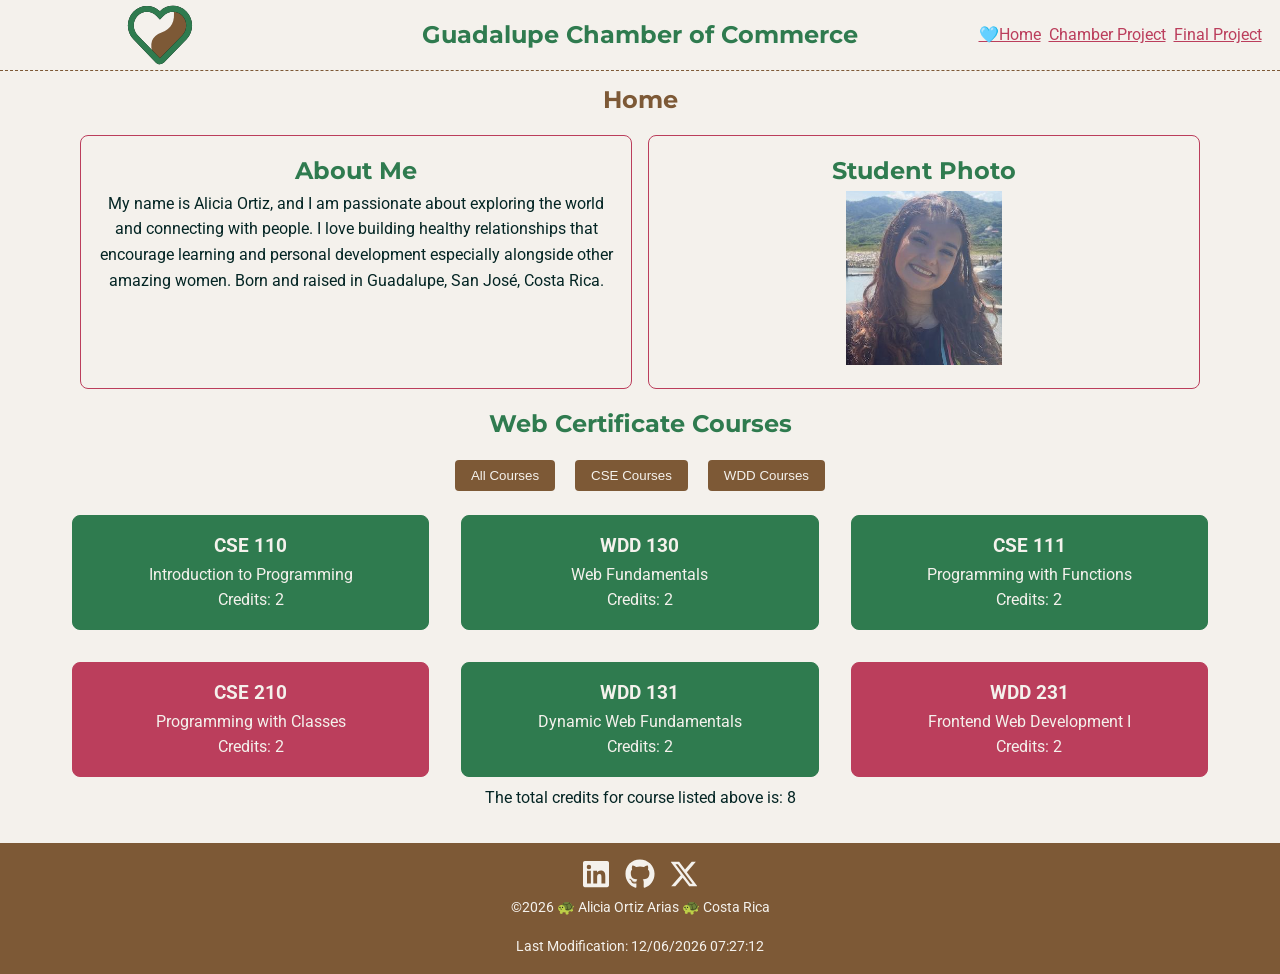
==== index.html @ 5e250fab "final" ====
<!DOCTYPE html>
<html lang="en">

<head>
    <meta charset="UTF-8">
    <meta name="author" content="Alicia Ortiz">
    <meta name="description"
        content="The Guadalupe Chamber of Commerce is a community hub supporting women-owned businesses in Guadalupe, San José, Costa Rica. Our site promotes local economic growth, provides event information, hosts networking opportunities, and encourages local shopping to strengthen community connections.">
    <meta name="viewport" content="width=device-width, initial-scale=1.0">
    <title>Guadalupe Chamber of Commerce</title>

    <link rel="stylesheet" href="styles/chamber.css">
    <link rel="stylesheet" href="styles/chamber-large.css">

    <script src="scripts/chamber.js" defer></script>

    <link rel="preconnect" href="https://fonts.googleapis.com">
    <link rel="preconnect" href="https://fonts.gstatic.com" crossorigin>
    <link
        href="https://fonts.googleapis.com/css2?family=Montserrat:ital,wght@0,100..900;1,100..900&family=Playfair:ital,opsz,wght@0,5..1200,300..900;1,5..1200,300..900&family=Roboto:ital,wght@0,100..900;1,100..900&display=swap"
        rel="stylesheet">
</head>

<body>
    <header>
        <svg class="header-logo" viewBox="0 0 24 24" xmlns="http://www.w3.org/2000/svg" xmlns:xlink="http://www.w3.org/1999/xlink" fill="#000000">
            <g id="SVGRepo_bgCarrier" stroke-width="0"></g>
            <g id="SVGRepo_tracerCarrier" stroke-linecap="round" stroke-linejoin="round"></g>
            <g id="SVGRepo_iconCarrier">
                <defs>
                    <path id="heart-a"
                        d="M7.64648437,1.19311523 C8.33056641,5.30135091 6.96142578,7.94555664 3.5390625,9.12573242 C0.116699219,10.3059082 -0.801757813,12.9492188 0.783691406,17.0556641 L3,19.2653809 L12.5229492,9.54785156 C13.5050456,6.41617839 12.8082682,3.82950846 10.4326172,1.7878418 C8.8577474,0.574951172 7.92903646,0.376708984 7.64648437,1.19311523 Z">
                    </path>
                    <path id="heart-c"
                        d="M18.6707335,10.0469949 C20.4444204,8.20475335 20.4428931,5.22154308 18.6673208,3.38125356 C16.8917484,1.54096405 14.0134482,1.53938105 12.2359925,3.37771648 L10.9702069,4.68963823 L9.74663024,3.42106257 C7.97421677,1.58443498 5.10087015,1.58474944 3.32883095,3.42176494 C1.55679174,5.25878043 1.55709514,8.23685657 3.32950861,10.0734842 L10.9750473,18 L18.6707335,10.0469949 Z M9.53555048,19.3884699 L1.89036034,11.4623154 C-0.629744037,8.85090825 -0.630172509,4.64518565 1.88938959,2.03323745 C4.37655172,-0.545122756 8.39543397,-0.61732966 10.9687169,1.81730162 C13.5445576,-0.66312694 17.60123,-0.604129239 20.1066156,1.99257419 C22.6292352,4.60713978 22.6313904,8.81686087 20.1115002,11.434147 L12.4427074,19.3824584 C12.1544685,19.6812032 11.7964701,19.8704534 11.4198481,19.9502088 C10.7609371,20.0997637 10.0408904,19.9123813 9.53555048,19.3884699 Z">
                    </path>
                </defs>
                <g fill="none" fill-rule="evenodd" transform="translate(1 2)">
                    <g transform="translate(8)">
                        <mask id="heart-b" fill="#ffffff">
                            <use xlink:href="#heart-a"></use>
                        </mask>
                        <use fill="#D8D8D8" xlink:href="#heart-a"></use>
                        <g fill="#7d5936" mask="url(#heart-b)">
                            <rect width="24" height="24" transform="translate(-9 -2)"></rect>
                        </g>
                    </g>
                    <mask id="heart-d" fill="#ffffff">
                        <use xlink:href="#heart-c"></use>
                    </mask>
                    <use fill="#000000" fill-rule="nonzero" xlink:href="#heart-c"></use>
                    <g fill="#2f7b4f" mask="url(#heart-d)">
                        <rect width="24" height="24" transform="translate(-1 -2)"></rect>
                    </g>
                </g>
            </g>
        </svg>
        
        <h2 class="header-title">Guadalupe Chamber of Commerce</h2>

        <div class="header-nav">
            <nav id="nav-bar" class="header-nav">
            <button id="menu-toggle" class="hamburger" aria-label="Toggle menu"></button>
            
                <ul>
                    <li><a href="index.html">🩵Home</a></li>
                    <li><a href="chamber.html">Chamber Project</a></li>
                    <li><a href="final.html">Final Project</a></li>
                </ul>
            </nav>
        </div>


    </header>


    <main>
        <section class="hero">

            <h1 class="hero-title">Home</h1>
        </section>

        <section class="info-container">
            <div class="info-column about-me">
                <h2>About Me</h2>
                <p>
                    My name is Alicia Ortiz, and I am passionate about exploring the world and connecting with people. 
                    I love building healthy relationships that encourage
                    learning and personal development especially alongside other amazing women.
                    
                    Born and raised in Guadalupe, San José, Costa Rica.
                </p>
            </div>

            <div class="info-column ">
                <h2>Student Photo</h2>
                <img class="me-photo" src="images/alicia-profile.jpg" alt="Alicia Ortiz Arias">
            </div>

        </section>

        <section class="web-courses">
            <h2>Web Certificate Courses</h2>
            <div class="course-buttons">
                <button id="all-btn">All Courses</button>
                <button id="cse-btn">CSE Courses</button>
                <button id="wdd-btn">WDD Courses</button>
            </div>

            <div class="courses-columns"></div>
            <p id="total-credits"></p>
            
        </section>

    </main>

    <footer>
        <section>
            <div class="footer-logos">
                <a   href="https://linkedin.com" target="_blank" rel="noopener noreferrer">
                    <img class="logo-linkedin" src="images/linkedin.svg" alt="LinkedIn">
                </a>
                <a  href="https://github.com" target="_blank" rel="noopener noreferrer">
                    <img class="logo-github" src="images/github.svg" alt="GitHub">
                </a>
                <a  href="https://x.com" target="_blank" rel="noopener noreferrer">
                    <img class="logo-twitter" src="images/twitter.svg" alt="X">
                </a>
            </div>
        </section>
        <div class="footer-content">
            <p>&copy;<span id="currentyear"></span> 🐢 Alicia Ortiz Arias 🐢 Costa Rica</p>
            <p id="lastModified"></p>

        </div>
    </footer>
</body>

</html>
---- styles/chamber.css ----
/*-------GENERAL STYLE-------*/
:root {
    --color-primary: #7d5936;
    --color-secondary: #2f7b4f;
    --color-accent: #bb3e5c;
    --color-background: #F4F1EC;
    --color-text: #042524;

    --font-heading: 'Montserrat', sans-serif;
    --font-body: 'Roboto', sans-serif;
    --font-special: 'Playfair Display', serif;
}

body {
    margin: 0;
    padding: 0;
    background-color: var(--color-background);
    color: var(--color-text);
    font-family: var(--font-body);
    line-height: 1.6;
    text-align: center;
}

* {
    margin: 0;
    padding: 0;
    border: 0;
}

h1 {
    color: var(--color-primary);
}

h1,
h2 {
    font-family: var(--font-heading);
    text-align: center;
}

h2 {
    color: var(--color-secondary);
}

a {
    color: var(--color-accent);
}

main {
    align-items: center;
    margin: 0 5% 0 5%;
    color: var(--color-text);
}

/*--------HEADER--------*/

header {
    display: grid;
    grid-template-columns: 1fr 2fr 1fr;
    align-items: center;
    text-align: center;
    justify-items: center;
    margin-bottom: 10px;
    border-bottom: 1px dashed var(--color-primary);
}

.hamburger::before {
    content: "\2630";
    /* ☰ */
}

.hamburger.show::before {
    content: "\00D7";
    /* × */
}

.header-nav ul {
    display: none;
    flex-direction: column;
    gap: 1rem;
    list-style: none;
    padding: 0;
    
}

.header-nav.show ul{
    display: flex;
}

.header-logo {
    width: 70px;
}

/*--------HERO----------*/


/*------INFO SECTION-----*/
.info-container {
    display: flex;
    flex-direction: column;
    gap: 1rem;
    margin: 1rem;
}

.info-column {
    background-color: var(--color-background);
    padding: 1rem;
    border: 1px solid var(--color-accent);
    border-radius: 8px;
}

.me-photo{
    width: 30%;
}

/*-----COURSES------*/
.course-card {
    border: 1px solid var(--color-secondary);
    border-radius: 8px;
    padding: 1rem;
    margin: 0.5rem;
    background-color: var(--color-background);
}

.course-card.completed {
    background-color: var(--color-secondary);
    /* verde suave */
    border-color: var(--color-secondary);
    color: var(--color-background);
}

.course-card.not-completed {
    background-color: var(--color-accent);
    /* rojo/rosado suave */
    border-color: var(--color-accent);
    color: var(--color-background);
}

.course-buttons {
    margin: 1rem 0;
}

.course-buttons button {
    margin: 0 0.5rem;
    padding: 0.5rem 1rem;
    border: none;
    background-color: var(--color-primary);
    color: var(--color-background);
    cursor: pointer;
    border-radius: 4px;
}

.course-buttons button:hover {
    background-color: var(--color-accent);
}

.courses-columns {
  display: grid;
  grid-template-columns: 1fr; /* una columna en pantallas pequeñas */
  gap: 1rem;
}




/* ------- LOGOS ------- */

.logo-linkedin, .logo-github, .logo-twitter {
    width: 4%;
}

/*------FOOTER-----*/

footer {
    background-color: var(--color-primary);
    color: var(--color-background);
    padding: 1rem;
    font-size: 0.9rem;
    /* tamaño legible */
    margin-top: 2rem;
}

.footer-content {
    display: grid;
    grid-template-columns: 2fr;
    gap: 1rem;
    justify-items: center;
}

.footer-content p {
    margin: 0;
    text-align: center;
}

.footer-logos {
    display: flex;
    justify-content: center;
    gap: 1rem;
}

.footer-logos img {
    height: 30px;
    width: auto;
    transition: transform 0.3s ease;
}

.footer-logos img:hover {
    transform: scale(1.1);
}
---- styles/chamber-large.css ----
@media (min-width: 768px) {
    .info-container {
        flex-direction: row;
        
    }

    .info-column {
        flex: 1;
    }
}

@media (min-width: 768px) {
    #menu-toggle {
        display: none;
    }

    .header-nav ul {
        display: flex;
        flex-direction: row;
        gap: 0.5rem;
    }
}

@media (min-width: 768px) {
    .courses-columns {
        grid-template-columns: repeat(3, 1fr);
        /* tres columnas en pantallas grandes */
    }
}
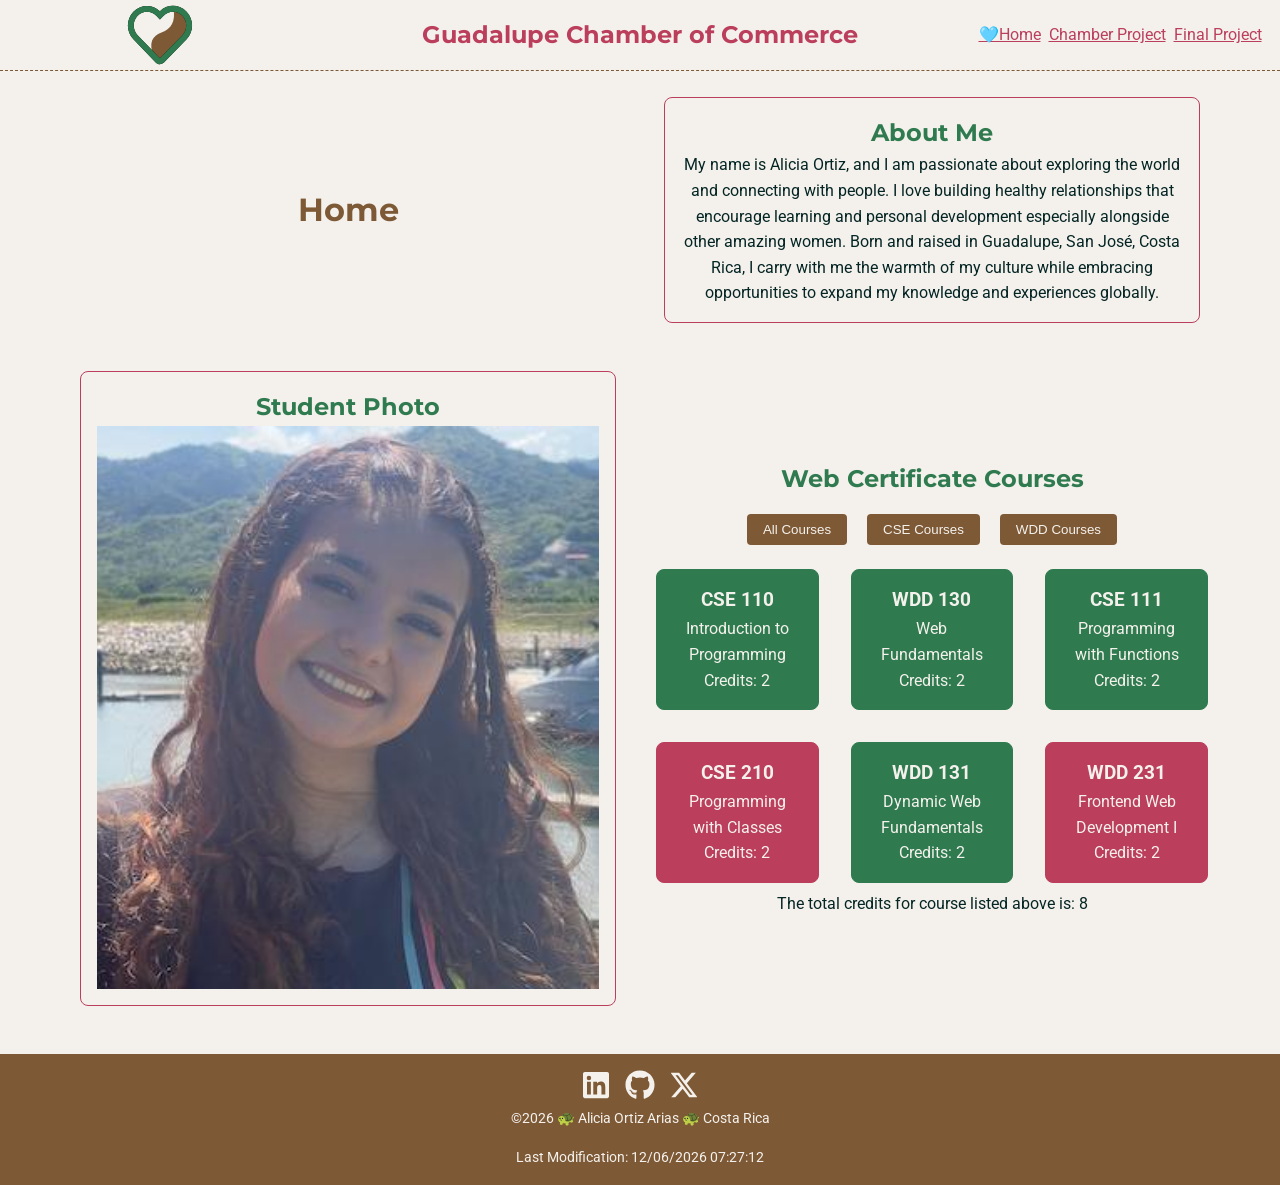
==== commit 4e24369e: "final final" ====
--- a/index.html
+++ b/index.html
@@ -5,7 +5,7 @@
     <meta charset="UTF-8">
     <meta name="author" content="Alicia Ortiz">
     <meta name="description"
-        content="The Guadalupe Chamber of Commerce is a community hub supporting women-owned businesses in Guadalupe, San José, Costa Rica. Our site promotes local economic growth, provides event information, hosts networking opportunities, and encourages local shopping to strengthen community connections.">
+        content="Community hub supporting women-owned businesses in Guadalupe, San José, Costa Rica. Hosts networking opportunities, and encourages local shopping to strengthen community connections.">
     <meta name="viewport" content="width=device-width, initial-scale=1.0">
     <title>Guadalupe Chamber of Commerce</title>
 
@@ -75,28 +75,23 @@
 
 
     <main>
-        <section class="hero">
 
-            <h1 class="hero-title">Home</h1>
+        <h1 class="hero-title">Home</h1>
+
+        <section class="info-column about-me">
+            <h2>About Me</h2>
+            <p>
+                My name is Alicia Ortiz, and I am passionate about exploring the world and connecting with people. 
+                I love building healthy relationships that encourage
+                learning and personal development especially alongside other amazing women.
+                Born and raised in Guadalupe, San José, Costa Rica, I carry with me the warmth of my culture while embracing
+                opportunities to expand my knowledge and experiences globally.
+            </p>
         </section>
 
-        <section class="info-container">
-            <div class="info-column about-me">
-                <h2>About Me</h2>
-                <p>
-                    My name is Alicia Ortiz, and I am passionate about exploring the world and connecting with people. 
-                    I love building healthy relationships that encourage
-                    learning and personal development especially alongside other amazing women.
-                    
-                    Born and raised in Guadalupe, San José, Costa Rica.
-                </p>
-            </div>
-
-            <div class="info-column ">
-                <h2>Student Photo</h2>
-                <img class="me-photo" src="images/alicia-profile.jpg" alt="Alicia Ortiz Arias">
-            </div>
-
+        <section class="info-column ">
+            <h2>Student Photo</h2>
+            <img class="me-photo" src="images/alicia-profile.jpg" alt="Alicia Ortiz Arias">
         </section>
 
         <section class="web-courses">
--- a/styles/chamber.css
+++ b/styles/chamber.css
@@ -61,7 +61,13 @@
     justify-items: center;
     margin-bottom: 10px;
     border-bottom: 1px dashed var(--color-primary);
-}
+
+}
+
+.header-title {
+    color: #bb3e5c;
+    width: 0.8;
+} 
 
 .hamburger::before {
     content: "\2630";
@@ -94,23 +100,28 @@
 
 
 /*------INFO SECTION-----*/
-.info-container {
-    display: flex;
-    flex-direction: column;
-    gap: 1rem;
-    margin: 1rem;
-}
-
 .info-column {
     background-color: var(--color-background);
     padding: 1rem;
     border: 1px solid var(--color-accent);
     border-radius: 8px;
-}
-
-.me-photo{
-    width: 30%;
-}
+    margin: 1rem;
+}
+
+.me-photo {
+    width: 100%;
+    height: auto;
+    display: block;
+    margin: 0 auto;
+}
+
+main {
+    display: grid;
+    grid-template-columns: 1fr;
+    gap: 1rem;
+}
+
+
 
 /*-----COURSES------*/
 .course-card {
--- a/styles/chamber-large.css
+++ b/styles/chamber-large.css
@@ -1,11 +1,7 @@
 @media (min-width: 768px) {
-    .info-container {
-        flex-direction: row;
-        
-    }
-
-    .info-column {
-        flex: 1;
+    main {
+        grid-template-columns: 1fr 1fr;
+        /* escritorio: dos columnas */
     }
 }
 
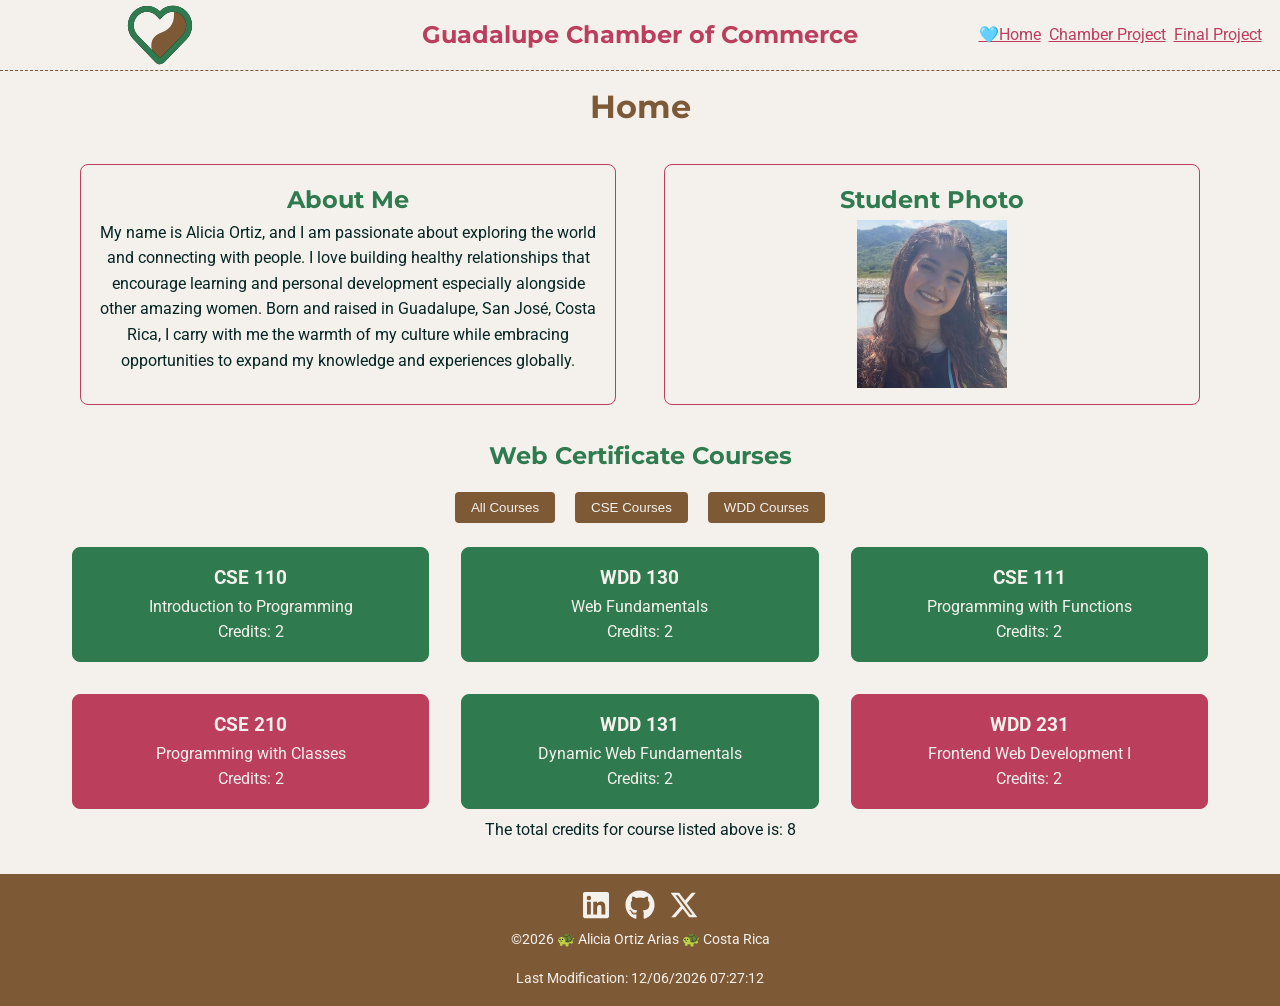
==== commit f8169e44: "all corrected and destributed" ====
--- a/index.html
+++ b/index.html
@@ -5,7 +5,7 @@
     <meta charset="UTF-8">
     <meta name="author" content="Alicia Ortiz">
     <meta name="description"
-        content="Community hub supporting women-owned businesses in Guadalupe, San José, Costa Rica. Hosts networking opportunities, and encourages local shopping to strengthen community connections.">
+        content="Community hub supporting women-owned businesses in Guadalupe, Costa Rica. Hosts networking opportunities, and encourages local shopping.">
     <meta name="viewport" content="width=device-width, initial-scale=1.0">
     <title>Guadalupe Chamber of Commerce</title>
 
@@ -75,25 +75,22 @@
 
 
     <main>
-
         <h1 class="hero-title">Home</h1>
-
+    
         <section class="info-column about-me">
             <h2>About Me</h2>
-            <p>
-                My name is Alicia Ortiz, and I am passionate about exploring the world and connecting with people. 
-                I love building healthy relationships that encourage
-                learning and personal development especially alongside other amazing women.
-                Born and raised in Guadalupe, San José, Costa Rica, I carry with me the warmth of my culture while embracing
-                opportunities to expand my knowledge and experiences globally.
-            </p>
+            <p>My name is Alicia Ortiz, and I am passionate about exploring the world and connecting with people.
+            I love building healthy relationships that encourage
+            learning and personal development especially alongside other amazing women.
+            Born and raised in Guadalupe, San José, Costa Rica, I carry with me the warmth of my culture while embracing
+            opportunities to expand my knowledge and experiences globally.</p>
         </section>
-
-        <section class="info-column ">
+    
+        <section class="info-column student-photo">
             <h2>Student Photo</h2>
             <img class="me-photo" src="images/alicia-profile.jpg" alt="Alicia Ortiz Arias">
         </section>
-
+    
         <section class="web-courses">
             <h2>Web Certificate Courses</h2>
             <div class="course-buttons">
@@ -101,13 +98,11 @@
                 <button id="cse-btn">CSE Courses</button>
                 <button id="wdd-btn">WDD Courses</button>
             </div>
-
             <div class="courses-columns"></div>
             <p id="total-credits"></p>
-            
         </section>
+    </main>
 
-    </main>
 
     <footer>
         <section>
--- a/styles/chamber.css
+++ b/styles/chamber.css
@@ -46,9 +46,12 @@
 }
 
 main {
-    align-items: center;
-    margin: 0 5% 0 5%;
+    display: grid;
+    grid-template-columns: 1fr;
+    gap: 1rem;
+    margin: 0 5%;
     color: var(--color-text);
+    grid-template-areas: "title" "about" "photo" "courses";
 }
 
 /*--------HEADER--------*/
@@ -67,7 +70,7 @@
 .header-title {
     color: #bb3e5c;
     width: 0.8;
-} 
+}
 
 .hamburger::before {
     content: "\2630";
@@ -97,7 +100,11 @@
 }
 
 /*--------HERO----------*/
-
+.hero-title {
+    grid-area: title;
+    text-align: center;
+    color: var(--color-primary);
+}
 
 /*------INFO SECTION-----*/
 .info-column {
@@ -109,19 +116,11 @@
 }
 
 .me-photo {
-    width: 100%;
+    width: 30%;
     height: auto;
     display: block;
     margin: 0 auto;
 }
-
-main {
-    display: grid;
-    grid-template-columns: 1fr;
-    gap: 1rem;
-}
-
-
 
 /*-----COURSES------*/
 .course-card {
@@ -150,6 +149,19 @@
     margin: 1rem 0;
 }
 
+.web-courses {
+    grid-column: 1 / -1;
+    /* ocupa todo el ancho */
+    text-align: center;
+}
+
+.courses-columns {
+    display: grid;
+    grid-template-columns: 1fr;
+    /* móvil: una columna */
+    gap: 1rem;
+}
+
 .course-buttons button {
     margin: 0 0.5rem;
     padding: 0.5rem 1rem;
--- a/styles/chamber-large.css
+++ b/styles/chamber-large.css
@@ -1,9 +1,3 @@
-@media (min-width: 768px) {
-    main {
-        grid-template-columns: 1fr 1fr;
-        /* escritorio: dos columnas */
-    }
-}
 
 @media (min-width: 768px) {
     #menu-toggle {
@@ -15,11 +9,30 @@
         flex-direction: row;
         gap: 0.5rem;
     }
-}
 
-@media (min-width: 768px) {
+    main {
+        grid-template-columns: 1fr 1fr;
+        
+        grid-template-areas:
+            "title title"
+            "about photo"
+            "courses courses";
+    }
+    
+    .about-me {
+        grid-area: about;
+    }
+    
+    .student-photo {
+        grid-area: photo;
+    }
+    
+    .web-courses {
+        grid-area: courses;
+    }
+
     .courses-columns {
         grid-template-columns: repeat(3, 1fr);
-        /* tres columnas en pantallas grandes */
+ 
     }
 }
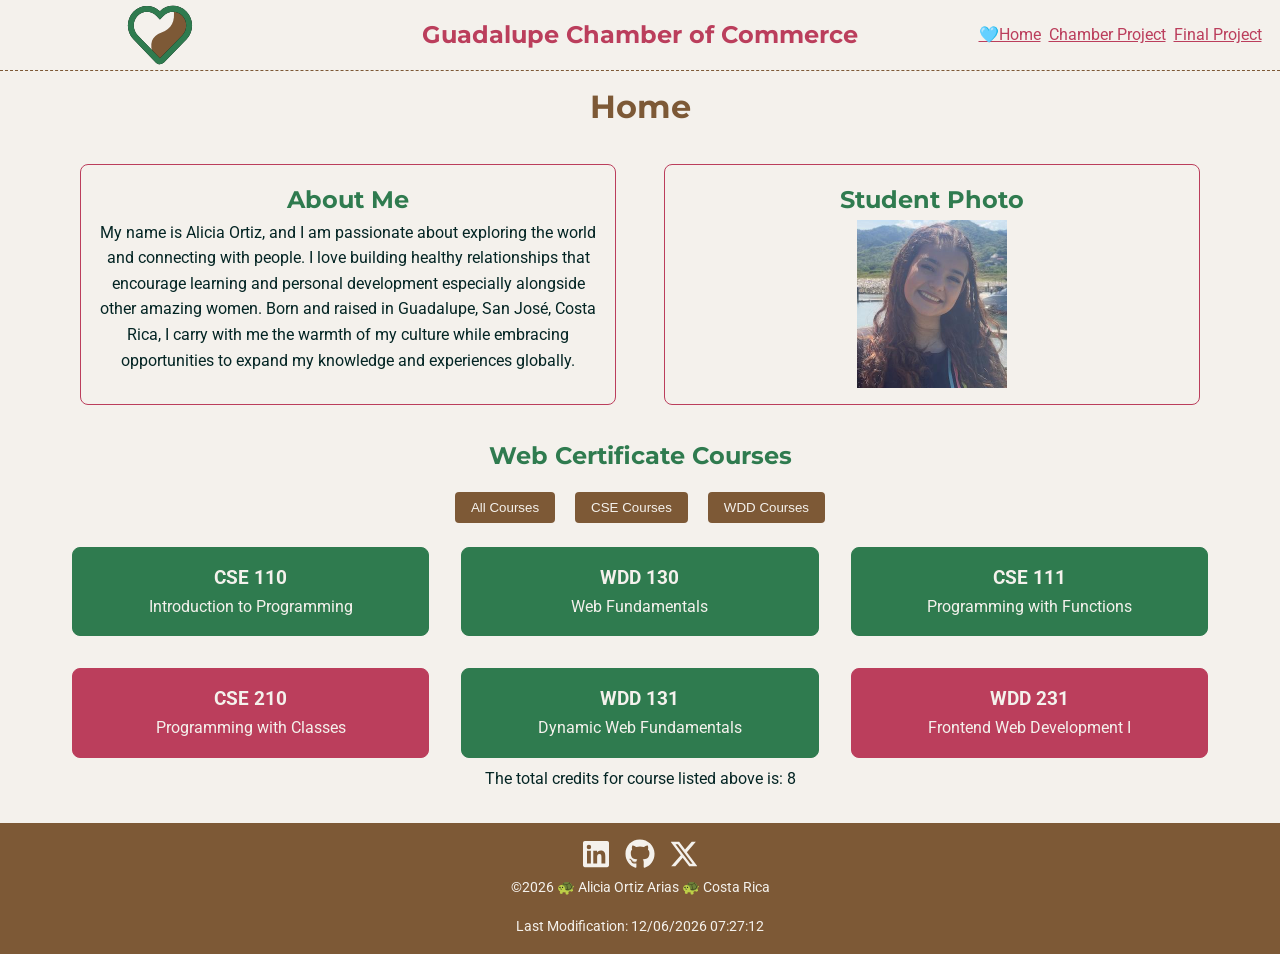
==== commit 5d145b20: "cambios" ====
--- a/index.html
+++ b/index.html
@@ -9,6 +9,14 @@
     <meta name="viewport" content="width=device-width, initial-scale=1.0">
     <title>Guadalupe Chamber of Commerce</title>
 
+    <meta property="og:title" content="Guadalupe Chamber of Chamber">
+    <meta property="og:description"
+        content="Community hub supporting women-owned businesses in Guadalupe. Hosts networking opportunities, and encourages local shopping.">
+    <meta property="og:image" content="	https://aliciaortiza.github.io/wdd231/images/facebook-image.jpg">
+    <meta property="og:url" content="https://aliciaortiza.github.io/wdd231">
+    <meta property="og:type" content="website">
+    <meta property="og:site_name" content="Guadalupe Chamber of Commerce">
+
     <link rel="stylesheet" href="styles/chamber.css">
     <link rel="stylesheet" href="styles/chamber-large.css">
 
@@ -19,11 +27,13 @@
     <link
         href="https://fonts.googleapis.com/css2?family=Montserrat:ital,wght@0,100..900;1,100..900&family=Playfair:ital,opsz,wght@0,5..1200,300..900;1,5..1200,300..900&family=Roboto:ital,wght@0,100..900;1,100..900&display=swap"
         rel="stylesheet">
+    <link rel="icon" href="images/favicon.ico">
 </head>
 
 <body>
     <header>
-        <svg class="header-logo" viewBox="0 0 24 24" xmlns="http://www.w3.org/2000/svg" xmlns:xlink="http://www.w3.org/1999/xlink" fill="#000000">
+        <svg class="header-logo" viewBox="0 0 24 24" xmlns="http://www.w3.org/2000/svg"
+            xmlns:xlink="http://www.w3.org/1999/xlink" fill="#000000">
             <g id="SVGRepo_bgCarrier" stroke-width="0"></g>
             <g id="SVGRepo_tracerCarrier" stroke-linecap="round" stroke-linejoin="round"></g>
             <g id="SVGRepo_iconCarrier">
@@ -55,13 +65,13 @@
                 </g>
             </g>
         </svg>
-        
+
         <h2 class="header-title">Guadalupe Chamber of Commerce</h2>
 
         <div class="header-nav">
             <nav id="nav-bar" class="header-nav">
-            <button id="menu-toggle" class="hamburger" aria-label="Toggle menu"></button>
-            
+                <button id="menu-toggle" class="hamburger" aria-label="Toggle menu"></button>
+
                 <ul>
                     <li><a href="index.html">🩵Home</a></li>
                     <li><a href="chamber.html">Chamber Project</a></li>
@@ -76,27 +86,28 @@
 
     <main>
         <h1 class="hero-title">Home</h1>
-    
+
         <section class="info-column about-me">
             <h2>About Me</h2>
             <p>My name is Alicia Ortiz, and I am passionate about exploring the world and connecting with people.
-            I love building healthy relationships that encourage
-            learning and personal development especially alongside other amazing women.
-            Born and raised in Guadalupe, San José, Costa Rica, I carry with me the warmth of my culture while embracing
-            opportunities to expand my knowledge and experiences globally.</p>
+                I love building healthy relationships that encourage
+                learning and personal development especially alongside other amazing women.
+                Born and raised in Guadalupe, San José, Costa Rica, I carry with me the warmth of my culture while
+                embracing
+                opportunities to expand my knowledge and experiences globally.</p>
         </section>
-    
+
         <section class="info-column student-photo">
             <h2>Student Photo</h2>
             <img class="me-photo" src="images/alicia-profile.jpg" alt="Alicia Ortiz Arias">
         </section>
-    
+
         <section class="web-courses">
             <h2>Web Certificate Courses</h2>
             <div class="course-buttons">
-                <button id="all-btn">All Courses</button>
-                <button id="cse-btn">CSE Courses</button>
-                <button id="wdd-btn">WDD Courses</button>
+                <button id="all-boton">All Courses</button>
+                <button id="cse-boton">CSE Courses</button>
+                <button id="wdd-boton">WDD Courses</button>
             </div>
             <div class="courses-columns"></div>
             <p id="total-credits"></p>
@@ -107,13 +118,13 @@
     <footer>
         <section>
             <div class="footer-logos">
-                <a   href="https://linkedin.com" target="_blank" rel="noopener noreferrer">
+                <a href="https://linkedin.com" target="_blank" rel="noopener noreferrer">
                     <img class="logo-linkedin" src="images/linkedin.svg" alt="LinkedIn">
                 </a>
-                <a  href="https://github.com" target="_blank" rel="noopener noreferrer">
+                <a href="https://github.com" target="_blank" rel="noopener noreferrer">
                     <img class="logo-github" src="images/github.svg" alt="GitHub">
                 </a>
-                <a  href="https://x.com" target="_blank" rel="noopener noreferrer">
+                <a href="https://x.com" target="_blank" rel="noopener noreferrer">
                     <img class="logo-twitter" src="images/twitter.svg" alt="X">
                 </a>
             </div>
--- a/styles/chamber.css
+++ b/styles/chamber.css
@@ -69,7 +69,6 @@
 
 .header-title {
     color: #bb3e5c;
-    width: 0.8;
 }
 
 .hamburger::before {
@@ -133,14 +132,12 @@
 
 .course-card.completed {
     background-color: var(--color-secondary);
-    /* verde suave */
     border-color: var(--color-secondary);
     color: var(--color-background);
 }
 
 .course-card.not-completed {
     background-color: var(--color-accent);
-    /* rojo/rosado suave */
     border-color: var(--color-accent);
     color: var(--color-background);
 }
@@ -151,14 +148,12 @@
 
 .web-courses {
     grid-column: 1 / -1;
-    /* ocupa todo el ancho */
     text-align: center;
 }
 
 .courses-columns {
     display: grid;
     grid-template-columns: 1fr;
-    /* móvil: una columna */
     gap: 1rem;
 }
 
@@ -176,15 +171,6 @@
     background-color: var(--color-accent);
 }
 
-.courses-columns {
-  display: grid;
-  grid-template-columns: 1fr; /* una columna en pantallas pequeñas */
-  gap: 1rem;
-}
-
-
-
-
 /* ------- LOGOS ------- */
 
 .logo-linkedin, .logo-github, .logo-twitter {
@@ -198,7 +184,6 @@
     color: var(--color-background);
     padding: 1rem;
     font-size: 0.9rem;
-    /* tamaño legible */
     margin-top: 2rem;
 }
 
--- a/styles/chamber-large.css
+++ b/styles/chamber-large.css
@@ -11,8 +11,7 @@
     }
 
     main {
-        grid-template-columns: 1fr 1fr;
-        
+        grid-template-columns: 1fr 1fr;        
         grid-template-areas:
             "title title"
             "about photo"
